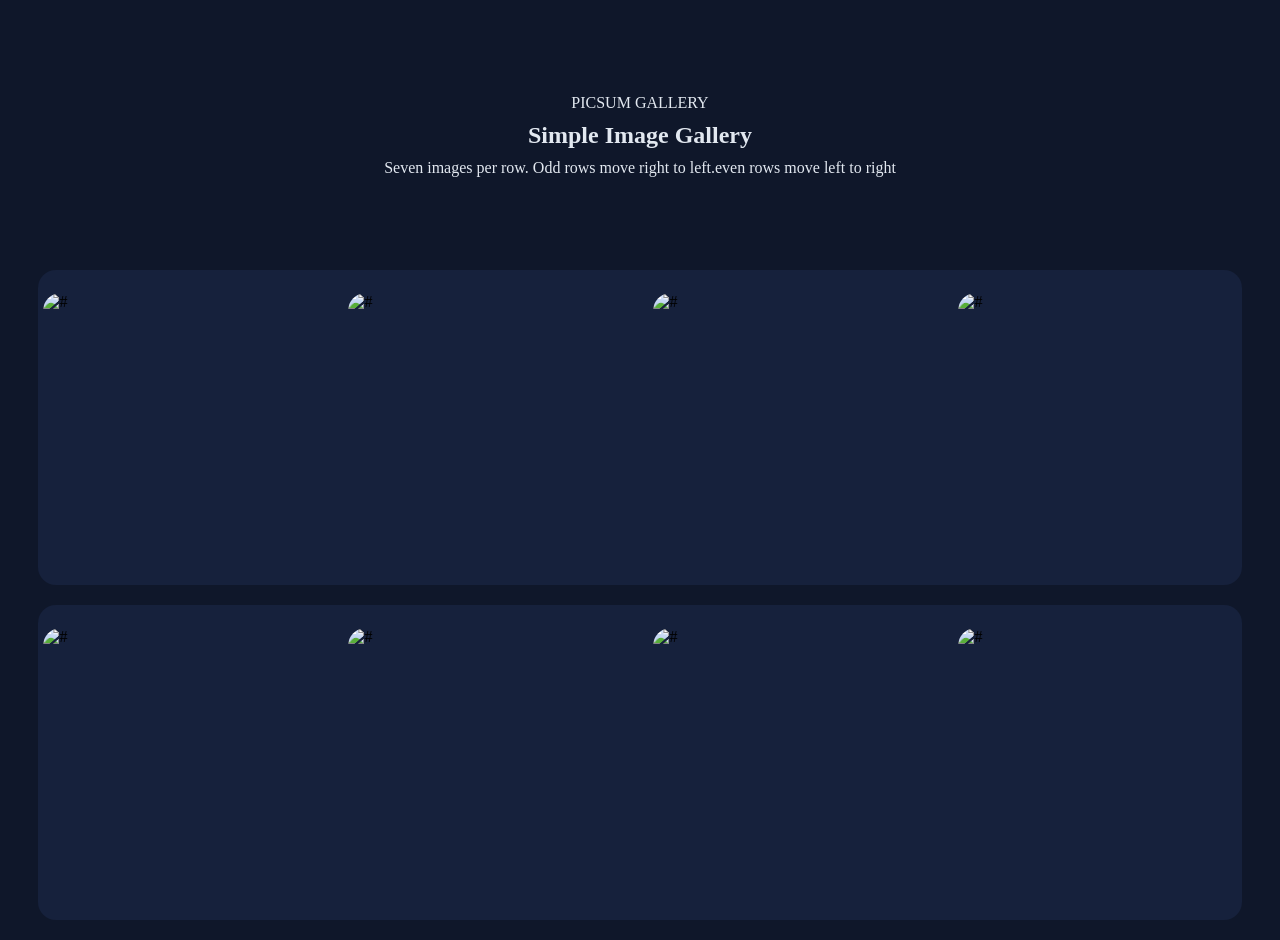
==== assigments/assigment8.html @ 1a3fe593 "assigment8 done" ====
<!DOCTYPE html>
<html lang="en">
<head>
    <meta charset="UTF-8">
    <meta name="viewport" content="width=device-width, initial-scale=1.0">
    <title>assignment_8</title>
    <link rel="stylesheet" href="assigment8.css">
</head>
<body>
    <section>
        <div class="text">
            <p>PICSUM GALLERY</p>
            <H1>Simple Image Gallery</H1>
            <p>Seven images per row. Odd rows move right to left.even rows move left to right</p>
        </div>
    </section>
    <main>
        <div class="line">
            <div class="odd">
                
                <img src="https://picsum.photos/id/27/367/267" alt="#">
                <img src="https://picsum.photos/id/36/367/267" alt="#">
                <img src="https://picsum.photos/id/42/367/267" alt="#">
                <img src="https://picsum.photos/id/124/367/267" alt="#">
                <img src="https://picsum.photos/id/180/367/267" alt="#">
                <img src="https://picsum.photos/id/181/367/267" alt="#">
                <img src="https://picsum.photos/id/192/367/267" alt="#">
                
                <img src="https://picsum.photos/id/27/367/267" alt="#">
                <img src="https://picsum.photos/id/36/367/267" alt="#">
                <img src="https://picsum.photos/id/42/367/267" alt="#">
                <img src="https://picsum.photos/id/124/367/267" alt="#">
                <img src="https://picsum.photos/id/180/367/267" alt="#">
                <img src="https://picsum.photos/id/181/367/267" alt="#">
                <img src="https://picsum.photos/id/192/367/267" alt="#">
            </div>
        </div>
        <div class="line">
            <div class="even">
                
                <img src="https://picsum.photos/id/74/4288/2848" alt="#">
                <img src="https://picsum.photos/id/542/367/267" alt="#">
                <img src="https://picsum.photos/id/541/367/267" alt="#">
                <img src="https://picsum.photos/id/507/367/267" alt="#">
                <img src="https://picsum.photos/id/443/367/267" alt="#">
                <img src="https://picsum.photos/id/381/367/267" alt="#">
                <img src="https://picsum.photos/id/433/367/267" alt="#">
                
                  
                <img src="https://picsum.photos/id/74/4288/2848" alt="#">
                <img src="https://picsum.photos/id/542/367/267" alt="#">
                <img src="https://picsum.photos/id/541/367/267" alt="#">
                <img src="https://picsum.photos/id/507/367/267" alt="#">
                <img src="https://picsum.photos/id/443/367/267" alt="#">
                <img src="https://picsum.photos/id/381/367/267" alt="#">
                <img src="https://picsum.photos/id/433/367/267" alt="#">
            </div>
        </div>
    </main>
            

</body>
</html>
---- assigments/assigment8.css ----
*{
    margin: 0;
    padding: 0;
    box-sizing: border-box;
}
body{
    background-color: #0f172a;   
}
.text{
    display: flex;
    flex-direction: column;
    height: 30vh;
    max-width: 80vw;
    color: #e2e8f0;
    align-items: center;
    justify-content: center;
    margin: auto;
    text-align: justify;
    row-gap: 10px;
    
}
img{ 
    height: 30vh; 
    width: 300px;    
    margin-left: 5px; 
    border-radius: 18px; 
} 

.line{ 
    display: flex; 
    align-items: center; 
    height: 35vh; 
    background-color: #16213c; 
    border-radius: 18px; 
    width: 94vw; 
    margin: auto; 
    overflow: hidden; 
    margin-bottom: 20px;
} 

.odd{
    display: flex;
    animation: autoScroll 30s linear infinite;
}
.even{
    display: flex;
    animation: Scroll 30s linear infinite;

}

@keyframes autoScroll{ 
    from{ 
        transform: translateX(0); 
    } 
    to{ 
        transform: translateX(-50%); 
    } 
}
@keyframes Scroll{ 
    from{ 
        transform: translateX(-50%); 
    } 
    to{ 
        transform: translateX(0); 
    } 
}
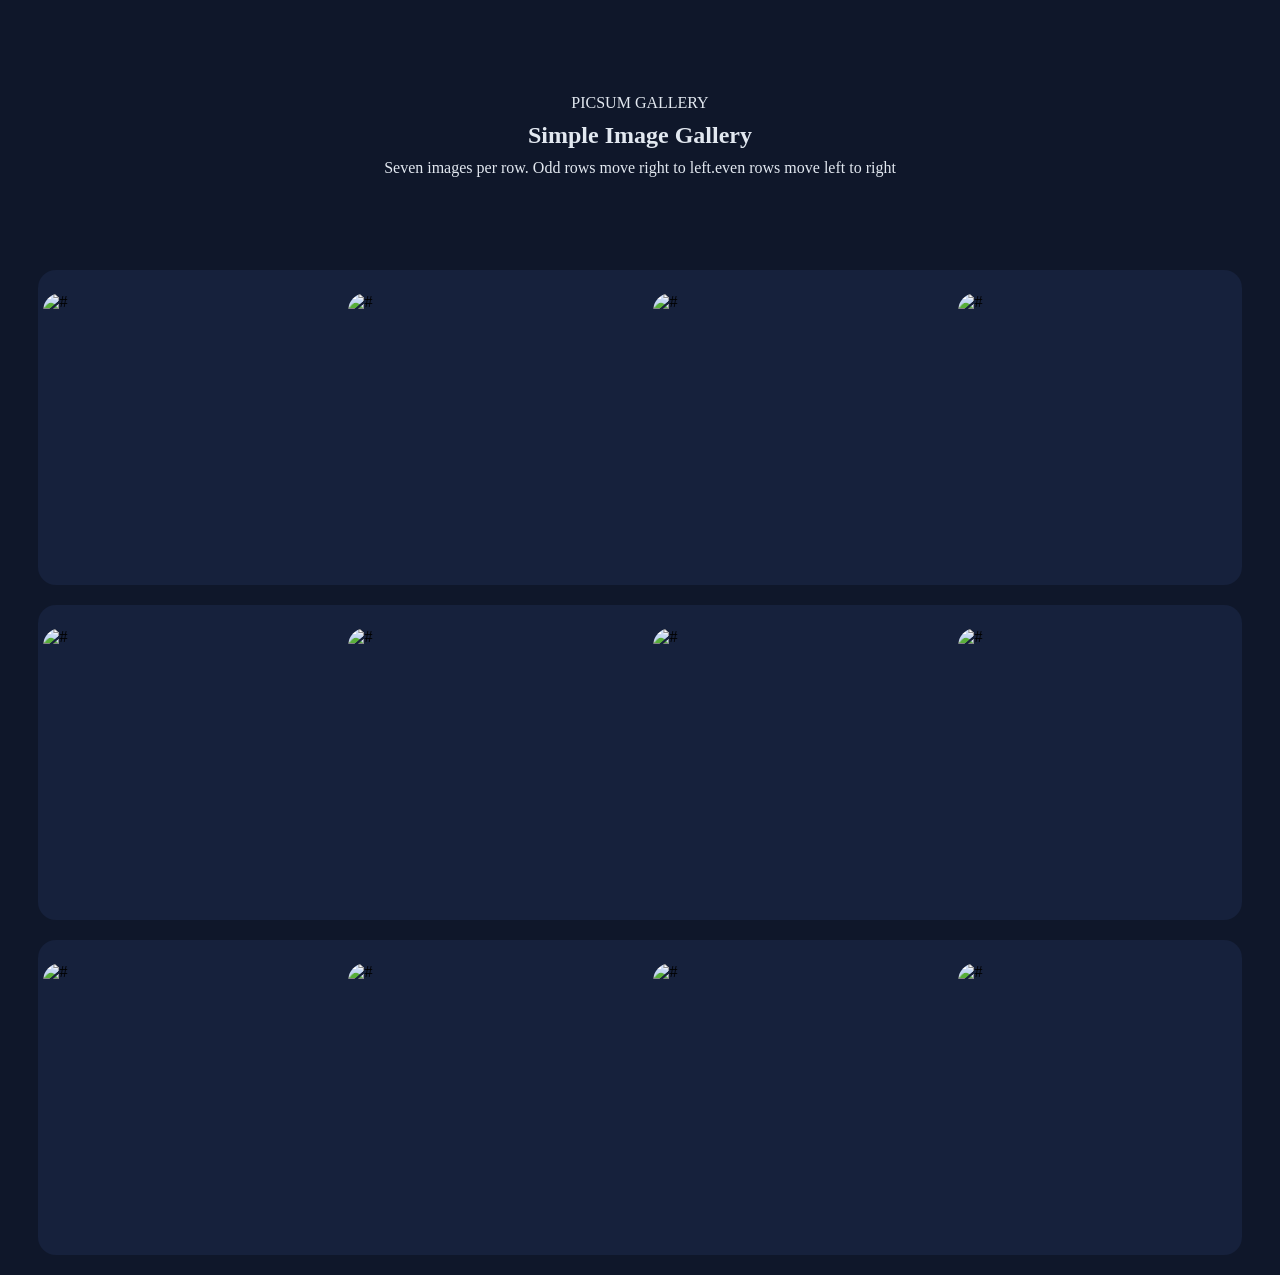
==== commit f379c0c9: "add a row" ====
--- a/assigments/assigment8.html
+++ b/assigments/assigment8.html
@@ -56,6 +56,26 @@
                 <img src="https://picsum.photos/id/433/367/267" alt="#">
             </div>
         </div>
+        <div class="line">
+            <div class="odd">
+                
+                <img src="https://picsum.photos/id/502/367/267" alt="#">
+                <img src="https://picsum.photos/id/500/367/267" alt="#">
+                <img src="https://picsum.photos/id/501/367/267" alt="#">
+                <img src="https://picsum.photos/id/477/367/267" alt="#">
+                <img src="https://picsum.photos/id/446/367/267" alt="#">
+                <img src="https://picsum.photos/id/444/367/267" alt="#">
+                <img src="https://picsum.photos/id/507/367/267" alt="#">
+                
+                <img src="https://picsum.photos/id/27/367/267" alt="#">
+                <img src="https://picsum.photos/id/36/367/267" alt="#">
+                <img src="https://picsum.photos/id/42/367/267" alt="#">
+                <img src="https://picsum.photos/id/124/367/267" alt="#">
+                <img src="https://picsum.photos/id/180/367/267" alt="#">
+                <img src="https://picsum.photos/id/181/367/267" alt="#">
+                <img src="https://picsum.photos/id/192/367/267" alt="#">
+            </div>
+        </div>
     </main>
             
 
